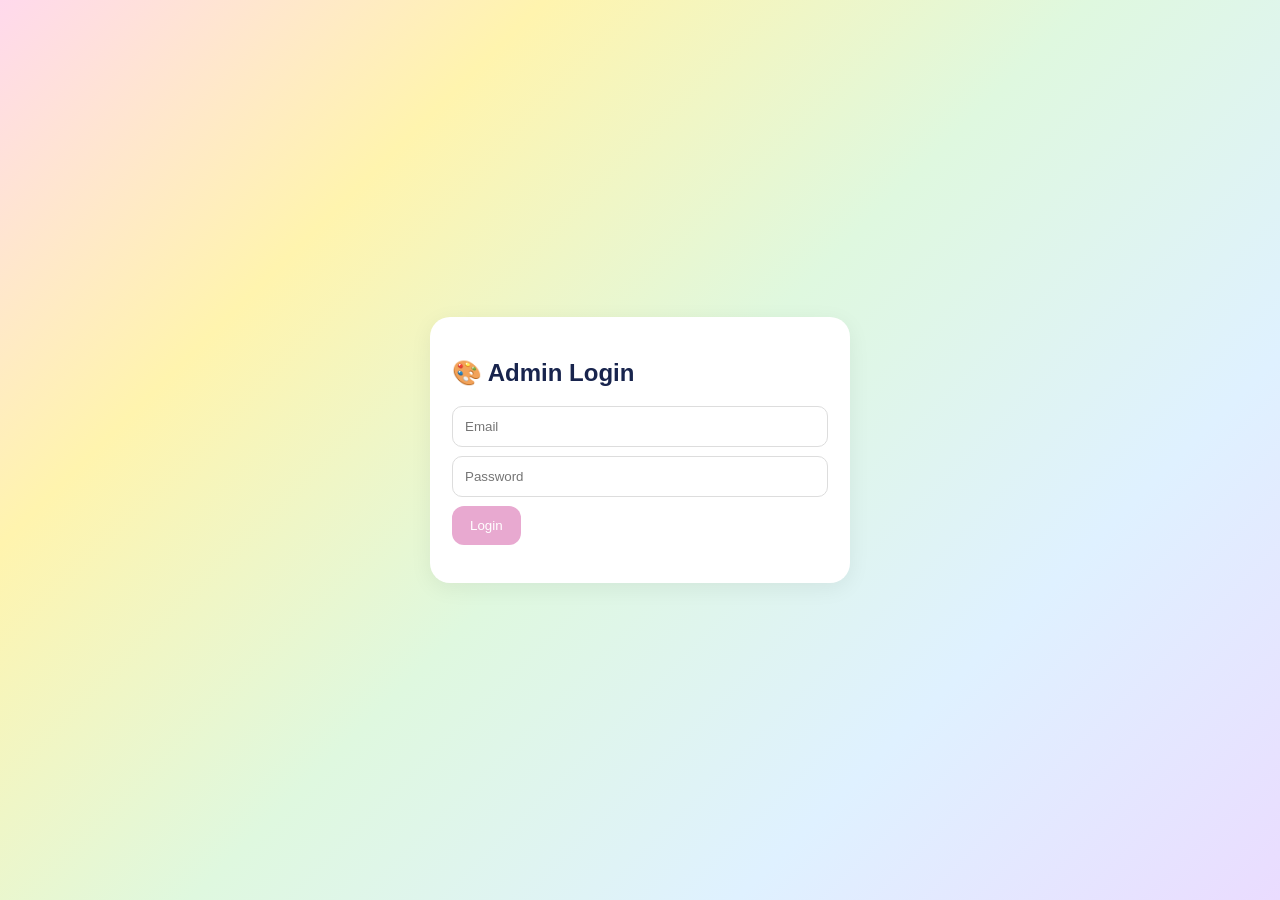
==== admin.html @ 3c2595a5 "Add files via upload" ====
<!doctype html>
<html lang="en">
<head>
<meta charset="UTF-8"><meta name="viewport" content="width=device-width,initial-scale=1">
<title>Jibran's Creations ADMIN</title><link rel="stylesheet" href="style.css">
</head>
<body>
<div id="login" class="login"><div class="card"><h2>🎨 Admin Login</h2>
<input id="email" type="email" placeholder="Email">
<input id="password" type="password" placeholder="Password">
<button class="btn" onclick="login()">Login</button><p id="err"></p></div></div>

<div id="panel" hidden>
<header><h1>🎨 Jibran's Creations ADMIN</h1><span>● Admin mode</span></header>
<nav><a href="#dashboard">📊 Dashboard</a><a href="#products">🛍️ Products</a><a href="#orders">📦 Orders</a><a href="#offers">🏷️ Offers & Coupons</a><a href="#settings">⚙️ Store Settings</a></nav>
<main>
<section id="dashboard" class="card"><h2>Dashboard</h2><p>Manage your store from one place.</p><div class="stats"><b>Products <span id="count">0</span></b><b>In Stock <span id="stock">0</span></b><b>Cart Items 0</b><b>Offers 1</b></div></section>

<section id="products" class="card"><h2>Products</h2><p>Add, edit and manage your products.</p>
<form id="productForm">
<label>Product Photos 📸</label><input id="photo" type="file" accept="image/*">
<input id="name" required placeholder="Product Name *">
<select id="category" required><option value="">Choose category</option><option>Painting</option><option>Kids</option><option>Shapes</option><option>Animals</option><option>DIY Kits</option><option>Building Toys</option><option>Alphabet</option></select>
<textarea id="description" placeholder="Description"></textarea><input id="pieces" placeholder="Pieces / Quantity">
<input id="stockInput" required type="number" placeholder="Stock *"><input id="mrp" required type="number" placeholder="Original / MRP Price (₹) *">
<input id="sale" required type="number" placeholder="Sale Price (₹) *"><input id="discount" type="number" placeholder="Discount (%)">
<input id="delivery" type="number" placeholder="Delivery Charge (₹)"><input id="sku" placeholder="SKU / Product Code">
<label><input id="featured" type="checkbox"> Show as Featured Product</label>
<label><input id="limited" type="checkbox"> Limited Offer / Flash Sale</label>
<div><button type="reset">Clear</button> <button class="btn" type="submit">💾 Publish Product</button></div>
</form>
<h3>Product List</h3><div id="list"></div></section>

<section id="orders" class="card"><h2>Orders</h2><p>📦 No orders yet</p><small>Once checkout and database are connected, customer orders will appear here.</small></section>
<section id="offers" class="card"><h2>Offers & Coupons</h2><p>Manage discounts and promotional campaigns.</p><input placeholder="Coupon Code"><input placeholder="Discount"><button class="btn">Save Coupon</button></section>
<section id="settings" class="card"><h2>Store Settings</h2><p>Phone: 9150608692</p><p>WhatsApp: 9150608692</p><p>Email: jibran.shahban@gmail.com</p><p>Shipping: All over India</p><p>Returns: 7-day return/replacement</p><p>COD: Disabled</p><p>AI Assistant: Chat + Voice</p></section>
</main></div>
<script src="admin.js"></script>
</body></html>
---- style.css ----
*{box-sizing:border-box}body{margin:0;font-family:Arial,sans-serif;background:#fff8fc;color:#18244d}header{padding:18px 5%;display:flex;justify-content:space-between;align-items:center;background:linear-gradient(90deg,#ffd9ec,#fff1a8,#dff8df,#dff1ff,#eadcff);border-bottom:1px solid #ddd}h1{margin:0;font-size:24px}main{max-width:1100px;margin:25px auto;padding:0 16px}.hero{text-align:center;padding:55px 20px;border-radius:28px;background:linear-gradient(135deg,#ffd9ec,#fff4ae,#dff8df,#dff1ff);margin-bottom:25px}.card{background:#fff;border-radius:20px;padding:22px;margin:20px 0;box-shadow:0 5px 22px #00000010}.btn,button{border:0;border-radius:12px;padding:12px 18px;cursor:pointer}.btn{background:#e8a9d0;color:#fff;text-decoration:none}.grid{display:grid;grid-template-columns:repeat(auto-fit,minmax(220px,1fr));gap:16px}.product{padding:15px;border-radius:18px;background:#f9e5f2}.product img{width:100%;height:170px;object-fit:cover;border-radius:14px}input,select,textarea{display:block;width:100%;padding:12px;margin:9px 0;border:1px solid #ddd;border-radius:10px}textarea{min-height:90px}.stats{display:grid;grid-template-columns:repeat(4,1fr);gap:12px}.stats b{padding:18px;background:#eef8ff;border-radius:15px}.stats span{display:block;font-size:25px;margin-top:6px}.login{min-height:100vh;display:grid;place-items:center;padding:20px;background:linear-gradient(135deg,#ffd9ec,#fff4ae,#dff8df,#dff1ff,#eadcff)}.login .card{width:min(420px,100%)}nav{display:flex;gap:12px;flex-wrap:wrap;padding:14px 5%;background:#fff}nav a{color:#18244d;text-decoration:none;padding:8px 10px}#err{color:#d33}@media(max-width:700px){.stats{grid-template-columns:1fr 1fr}header{gap:10px;flex-wrap:wrap}}
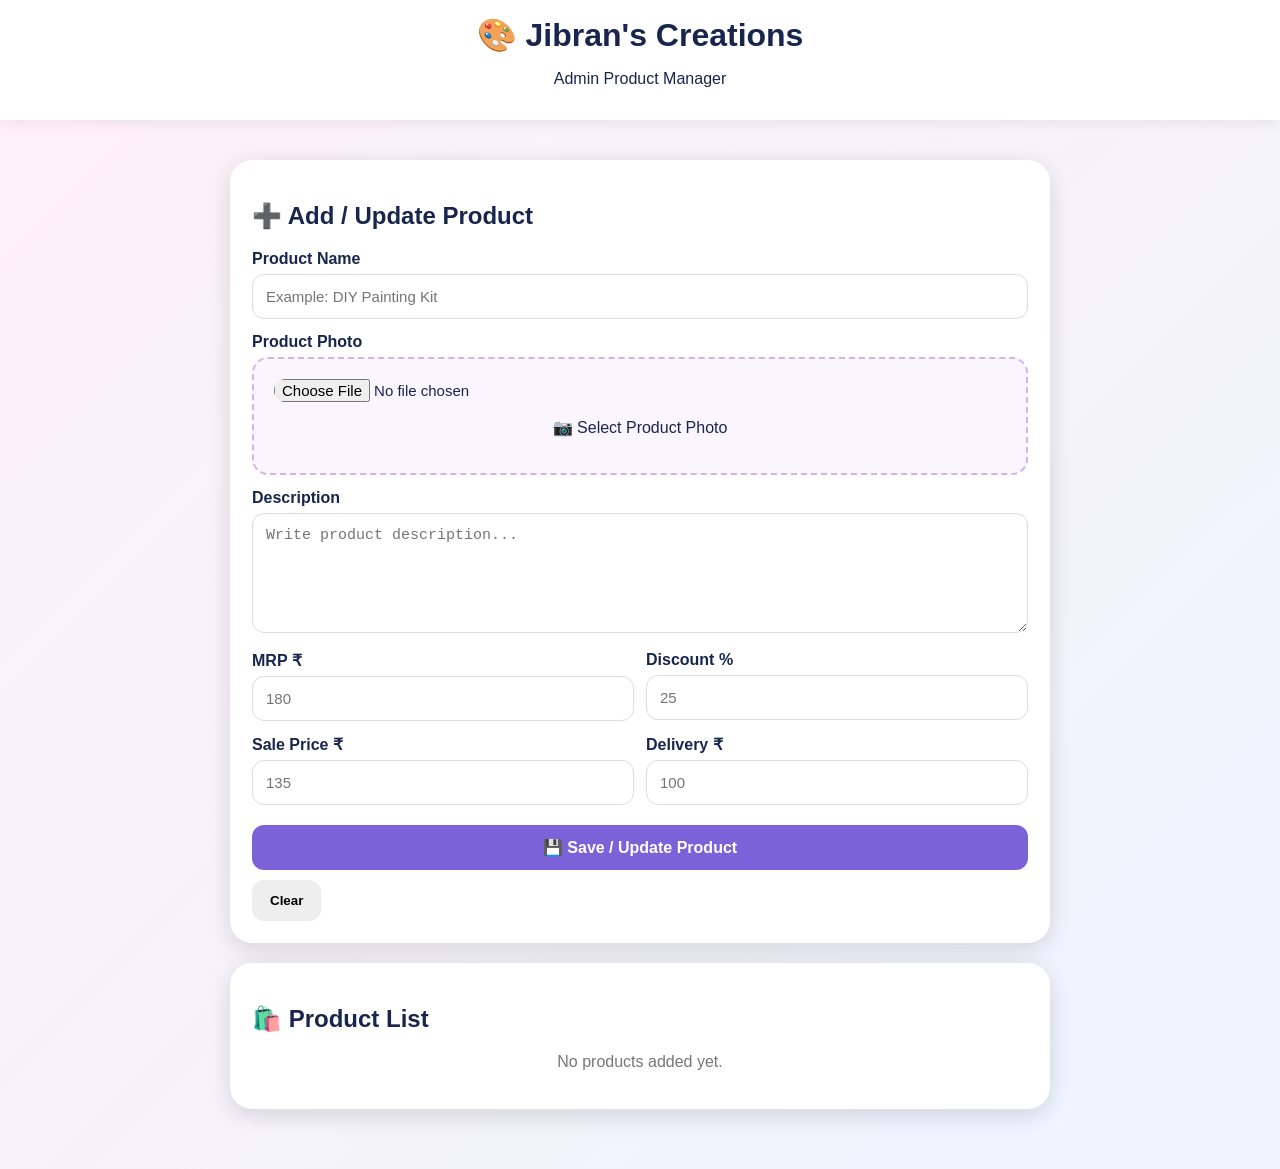
==== commit e7040dc6: "Update admin.html" ====
--- a/admin.html
+++ b/admin.html
@@ -1,39 +1,501 @@
-<!doctype html>
+<!DOCTYPE html>
 <html lang="en">
 <head>
-<meta charset="UTF-8"><meta name="viewport" content="width=device-width,initial-scale=1">
-<title>Jibran's Creations ADMIN</title><link rel="stylesheet" href="style.css">
+<meta charset="UTF-8">
+<meta name="viewport" content="width=device-width,initial-scale=1">
+<title>Jibran's Creations — Admin</title>
+
+<style>
+*{box-sizing:border-box}
+body{
+  margin:0;
+  font-family:Arial,sans-serif;
+  background:linear-gradient(135deg,#fff0f7,#eef5ff);
+  color:#18264d;
+}
+header{
+  background:white;
+  padding:16px;
+  box-shadow:0 3px 15px #0001;
+  text-align:center;
+}
+header h1{margin:0}
+.container{
+  max-width:850px;
+  margin:25px auto;
+  padding:15px;
+}
+.card{
+  background:white;
+  padding:22px;
+  border-radius:22px;
+  box-shadow:0 6px 25px #0002;
+  margin-bottom:20px;
+}
+label{
+  display:block;
+  font-weight:bold;
+  margin-top:14px;
+  margin-bottom:6px;
+}
+input,textarea{
+  width:100%;
+  padding:13px;
+  border:1px solid #ddd;
+  border-radius:12px;
+  font-size:15px;
+  outline:none;
+}
+textarea{
+  min-height:120px;
+  resize:vertical;
+}
+input:focus,textarea:focus{
+  border-color:#a878df;
+}
+.upload{
+  border:2px dashed #d5b2ec;
+  padding:20px;
+  text-align:center;
+  border-radius:16px;
+  cursor:pointer;
+  background:#faf5ff;
+}
+.upload input{
+  border:0;
+  padding:0;
+  background:none;
+}
+.preview{
+  display:none;
+  width:100%;
+  max-height:330px;
+  object-fit:contain;
+  border-radius:16px;
+  margin-top:15px;
+  background:#f5f5f5;
+}
+.row{
+  display:grid;
+  grid-template-columns:1fr 1fr;
+  gap:12px;
+}
+button{
+  border:0;
+  padding:13px 18px;
+  border-radius:12px;
+  font-weight:bold;
+  cursor:pointer;
+}
+.save{
+  width:100%;
+  margin-top:20px;
+  background:#7c62d9;
+  color:white;
+  font-size:16px;
+}
+.clear{
+  background:#eee;
+  margin-top:10px;
+}
+.product{
+  border:1px solid #eee;
+  border-radius:17px;
+  padding:12px;
+  margin-top:12px;
+  display:flex;
+  gap:15px;
+  align-items:center;
+}
+.product img{
+  width:90px;
+  height:90px;
+  object-fit:cover;
+  border-radius:12px;
+}
+.product-info{
+  flex:1;
+}
+.delete{
+  background:#ffe1e1;
+  color:#b40000;
+}
+.edit{
+  background:#eee5ff;
+  color:#6842a5;
+}
+.empty{
+  color:#777;
+  text-align:center;
+}
+@media(max-width:600px){
+  .row{grid-template-columns:1fr}
+  .product{
+    align-items:flex-start;
+  }
+}
+</style>
 </head>
+
 <body>
-<div id="login" class="login"><div class="card"><h2>🎨 Admin Login</h2>
-<input id="email" type="email" placeholder="Email">
-<input id="password" type="password" placeholder="Password">
-<button class="btn" onclick="login()">Login</button><p id="err"></p></div></div>
-
-<div id="panel" hidden>
-<header><h1>🎨 Jibran's Creations ADMIN</h1><span>● Admin mode</span></header>
-<nav><a href="#dashboard">📊 Dashboard</a><a href="#products">🛍️ Products</a><a href="#orders">📦 Orders</a><a href="#offers">🏷️ Offers & Coupons</a><a href="#settings">⚙️ Store Settings</a></nav>
-<main>
-<section id="dashboard" class="card"><h2>Dashboard</h2><p>Manage your store from one place.</p><div class="stats"><b>Products <span id="count">0</span></b><b>In Stock <span id="stock">0</span></b><b>Cart Items 0</b><b>Offers 1</b></div></section>
-
-<section id="products" class="card"><h2>Products</h2><p>Add, edit and manage your products.</p>
-<form id="productForm">
-<label>Product Photos 📸</label><input id="photo" type="file" accept="image/*">
-<input id="name" required placeholder="Product Name *">
-<select id="category" required><option value="">Choose category</option><option>Painting</option><option>Kids</option><option>Shapes</option><option>Animals</option><option>DIY Kits</option><option>Building Toys</option><option>Alphabet</option></select>
-<textarea id="description" placeholder="Description"></textarea><input id="pieces" placeholder="Pieces / Quantity">
-<input id="stockInput" required type="number" placeholder="Stock *"><input id="mrp" required type="number" placeholder="Original / MRP Price (₹) *">
-<input id="sale" required type="number" placeholder="Sale Price (₹) *"><input id="discount" type="number" placeholder="Discount (%)">
-<input id="delivery" type="number" placeholder="Delivery Charge (₹)"><input id="sku" placeholder="SKU / Product Code">
-<label><input id="featured" type="checkbox"> Show as Featured Product</label>
-<label><input id="limited" type="checkbox"> Limited Offer / Flash Sale</label>
-<div><button type="reset">Clear</button> <button class="btn" type="submit">💾 Publish Product</button></div>
-</form>
-<h3>Product List</h3><div id="list"></div></section>
-
-<section id="orders" class="card"><h2>Orders</h2><p>📦 No orders yet</p><small>Once checkout and database are connected, customer orders will appear here.</small></section>
-<section id="offers" class="card"><h2>Offers & Coupons</h2><p>Manage discounts and promotional campaigns.</p><input placeholder="Coupon Code"><input placeholder="Discount"><button class="btn">Save Coupon</button></section>
-<section id="settings" class="card"><h2>Store Settings</h2><p>Phone: 9150608692</p><p>WhatsApp: 9150608692</p><p>Email: jibran.shahban@gmail.com</p><p>Shipping: All over India</p><p>Returns: 7-day return/replacement</p><p>COD: Disabled</p><p>AI Assistant: Chat + Voice</p></section>
-</main></div>
-<script src="admin.js"></script>
-</body></html>+
+<header>
+  <h1>🎨 Jibran's Creations</h1>
+  <p>Admin Product Manager</p>
+</header>
+
+<div class="container">
+
+<div class="card">
+
+<h2>➕ Add / Update Product</h2>
+
+<label>Product Name</label>
+<input id="name" placeholder="Example: DIY Painting Kit">
+
+<label>Product Photo</label>
+
+<div class="upload">
+  <input
+    id="photo"
+    type="file"
+    accept="image/*"
+    onchange="previewPhoto(event)"
+  >
+  <p>📷 Select Product Photo</p>
+</div>
+
+<img id="preview" class="preview">
+
+<label>Description</label>
+<textarea
+  id="description"
+  placeholder="Write product description..."
+></textarea>
+
+<div class="row">
+
+<div>
+<label>MRP ₹</label>
+<input id="mrp" type="number" placeholder="180">
+</div>
+
+<div>
+<label>Discount %</label>
+<input id="discount" type="number" placeholder="25">
+</div>
+
+</div>
+
+<div class="row">
+
+<div>
+<label>Sale Price ₹</label>
+<input id="price" type="number" placeholder="135">
+</div>
+
+<div>
+<label>Delivery ₹</label>
+<input id="delivery" type="number" placeholder="100">
+</div>
+
+</div>
+
+<button class="save" onclick="saveProduct()">
+💾 Save / Update Product
+</button>
+
+<button class="clear" onclick="clearForm()">
+Clear
+</button>
+
+</div>
+
+<div class="card">
+
+<h2>🛍️ Product List</h2>
+
+<div id="products"></div>
+
+</div>
+
+</div>
+
+<script>
+
+let products =
+JSON.parse(localStorage.getItem("jibranProducts") || "[]");
+
+let selectedImage = "";
+let editingIndex = -1;
+
+
+/* PHOTO PREVIEW */
+
+function previewPhoto(event){
+
+const file = event.target.files[0];
+
+if(!file) return;
+
+const reader = new FileReader();
+
+reader.onload = function(e){
+
+selectedImage = e.target.result;
+
+const preview =
+document.getElementById("preview");
+
+preview.src = selectedImage;
+preview.style.display = "block";
+
+};
+
+reader.readAsDataURL(file);
+
+}
+
+
+/* SAVE PRODUCT */
+
+function saveProduct(){
+
+const name =
+document.getElementById("name").value.trim();
+
+const description =
+document.getElementById("description").value.trim();
+
+const mrp =
+Number(document.getElementById("mrp").value);
+
+const discount =
+Number(document.getElementById("discount").value);
+
+const price =
+Number(document.getElementById("price").value);
+
+const delivery =
+Number(document.getElementById("delivery").value);
+
+
+if(!name){
+alert("Product name डालो.");
+return;
+}
+
+if(!selectedImage && editingIndex === -1){
+alert("Product photo select करो.");
+return;
+}
+
+const product = {
+
+name:name,
+
+image:selectedImage ||
+products[editingIndex].image,
+
+description:description,
+
+mrp:mrp,
+
+discount:discount,
+
+price:price,
+
+delivery:delivery,
+
+updatedAt:new Date().toISOString()
+
+};
+
+
+if(editingIndex === -1){
+
+products.push(product);
+
+alert("✅ Product saved!");
+
+}else{
+
+products[editingIndex] = product;
+
+alert("✅ Product updated!");
+
+}
+
+
+localStorage.setItem(
+"jibranProducts",
+JSON.stringify(products)
+);
+
+clearForm();
+
+showProducts();
+
+}
+
+
+/* SHOW PRODUCTS */
+
+function showProducts(){
+
+const box =
+document.getElementById("products");
+
+if(products.length === 0){
+
+box.innerHTML =
+'<p class="empty">No products added yet.</p>';
+
+return;
+
+}
+
+box.innerHTML = products.map((p,i)=>`
+
+<div class="product">
+
+<img src="${p.image}" alt="${escapeHTML(p.name)}">
+
+<div class="product-info">
+
+<b>${escapeHTML(p.name)}</b>
+
+<p>
+MRP: ₹${p.mrp || 0}<br>
+<strong>Sale: ₹${p.price || 0}</strong>
+</p>
+
+</div>
+
+<button class="edit"
+onclick="editProduct(${i})">
+✏️
+</button>
+
+<button class="delete"
+onclick="deleteProduct(${i})">
+🗑️
+</button>
+
+</div>
+
+`).join("");
+
+}
+
+
+/* EDIT */
+
+function editProduct(i){
+
+const p = products[i];
+
+editingIndex = i;
+
+document.getElementById("name").value = p.name;
+
+document.getElementById("description").value =
+p.description;
+
+document.getElementById("mrp").value =
+p.mrp;
+
+document.getElementById("discount").value =
+p.discount;
+
+document.getElementById("price").value =
+p.price;
+
+document.getElementById("delivery").value =
+p.delivery;
+
+selectedImage = p.image;
+
+document.getElementById("preview").src =
+p.image;
+
+document.getElementById("preview").style.display =
+"block";
+
+window.scrollTo({
+top:0,
+behavior:"smooth"
+});
+
+}
+
+
+/* DELETE */
+
+function deleteProduct(i){
+
+if(!confirm("Delete this product?")) return;
+
+products.splice(i,1);
+
+localStorage.setItem(
+"jibranProducts",
+JSON.stringify(products)
+);
+
+showProducts();
+
+}
+
+
+/* CLEAR */
+
+function clearForm(){
+
+editingIndex = -1;
+
+selectedImage = "";
+
+document.getElementById("name").value = "";
+
+document.getElementById("description").value = "";
+
+document.getElementById("mrp").value = "";
+
+document.getElementById("discount").value = "";
+
+document.getElementById("price").value = "";
+
+document.getElementById("delivery").value = "";
+
+document.getElementById("photo").value = "";
+
+document.getElementById("preview").src = "";
+
+document.getElementById("preview").style.display = "none";
+
+}
+
+
+/* SECURITY */
+
+function escapeHTML(text){
+
+return String(text)
+.replaceAll("&","&amp;")
+.replaceAll("<","&lt;")
+.replaceAll(">","&gt;")
+.replaceAll('"',"&quot;")
+.replaceAll("'","&#039;");
+
+}
+
+
+/* LOAD */
+
+showProducts();
+
+</script>
+
+</body>
+</html>
